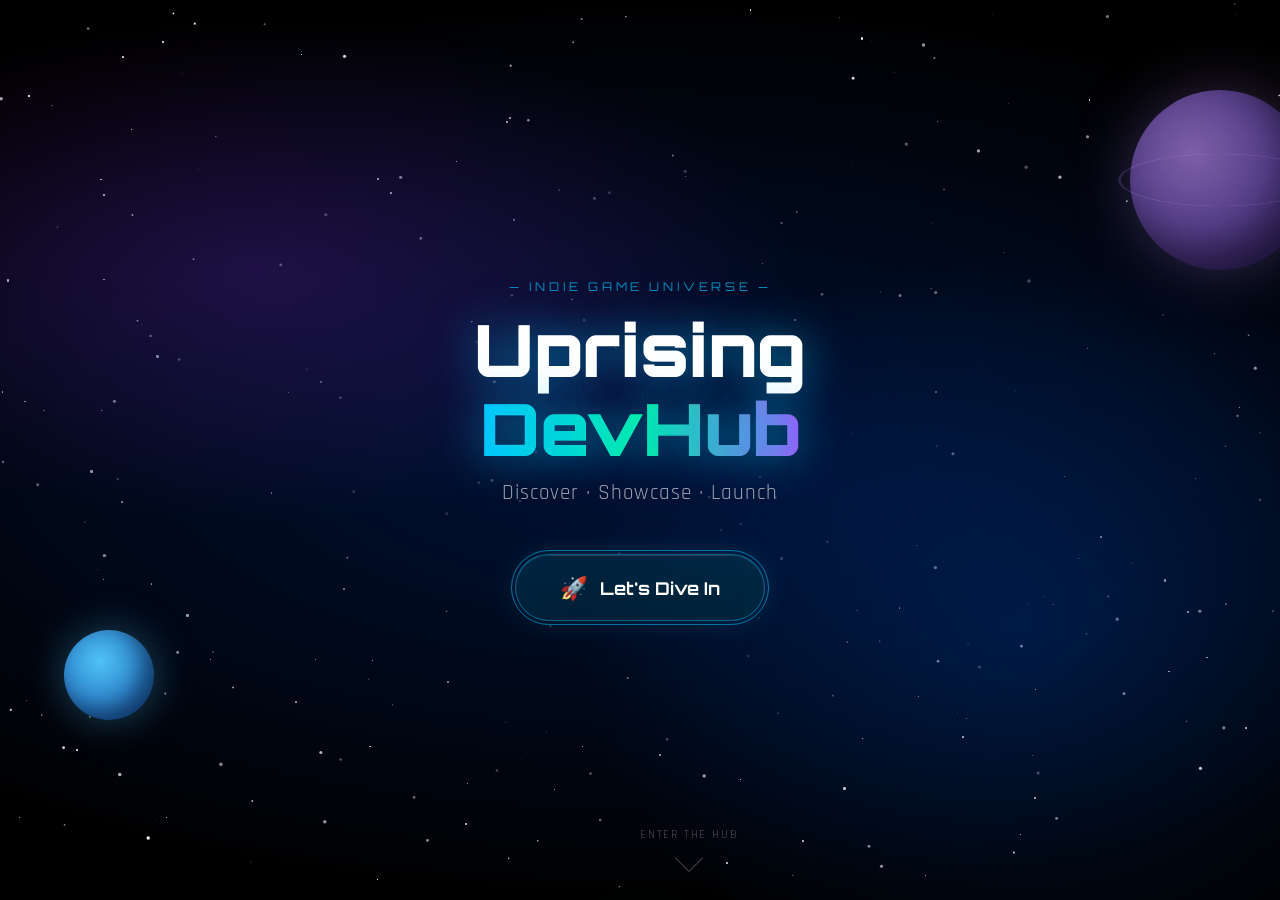
==== index.html @ bcd0bb3f "Add files via upload" ====
<!doctype html>
<html lang="en">
<head>
  <meta charset="utf-8"/>
  <meta name="viewport" content="width=device-width,initial-scale=1"/>
  <title>Uprising DevHub</title>
  <link rel="preconnect" href="https://fonts.googleapis.com">
  <link href="https://fonts.googleapis.com/css2?family=Orbitron:wght@400;700;900&family=Rajdhani:wght@300;400;600&display=swap" rel="stylesheet">
  <style>
    *{box-sizing:border-box;margin:0;padding:0}
    html,body{width:100%;height:100%;overflow:hidden;background:#000;font-family:'Rajdhani',sans-serif}

    /* ── Stars ── */
    #stars{position:fixed;inset:0;z-index:0}
    .star{position:absolute;border-radius:50%;background:#fff;animation:twinkle var(--d,3s) infinite alternate}
    @keyframes twinkle{from{opacity:var(--min,0.2)}to{opacity:var(--max,1)}}

    /* ── Nebula bg ── */
    #nebula{position:fixed;inset:0;z-index:1;
      background:
        radial-gradient(ellipse 60% 40% at 20% 30%, rgba(120,40,200,0.25) 0%, transparent 70%),
        radial-gradient(ellipse 50% 60% at 80% 70%, rgba(0,100,255,0.2) 0%, transparent 70%),
        radial-gradient(ellipse 80% 50% at 50% 50%, rgba(0,20,60,0.9) 0%, transparent 100%);
    }

    /* ── Planets ── */
    .planet{position:fixed;border-radius:50%;z-index:2;animation:float var(--ft,8s) ease-in-out infinite alternate}
    @keyframes float{0%{transform:translateY(0) rotate(0deg)}100%{transform:translateY(-18px) rotate(5deg)}}
    #planet1{width:180px;height:180px;right:-30px;top:10%;
      background:radial-gradient(circle at 35% 35%, #7b5ea7, #2d1b69);
      box-shadow:0 0 60px rgba(123,94,167,0.4), inset -20px -20px 40px rgba(0,0,0,0.5);
      --ft:10s}
    #planet1::after{content:'';position:absolute;inset:-12px;border-radius:50%;border:3px solid rgba(200,160,255,0.15);transform:rotateX(75deg)}
    #planet2{width:90px;height:90px;left:5%;bottom:20%;
      background:radial-gradient(circle at 40% 35%, #4fc3f7, #0d47a1);
      box-shadow:0 0 40px rgba(79,195,247,0.35), inset -10px -10px 20px rgba(0,0,0,0.4);
      --ft:13s}

    /* ── Main content ── */
    #landing{position:fixed;inset:0;z-index:10;display:flex;flex-direction:column;align-items:center;justify-content:center;text-align:center;padding:20px}

    .logo-badge{font-family:'Orbitron',sans-serif;font-size:0.75rem;letter-spacing:0.3em;color:rgba(0,198,255,0.7);text-transform:uppercase;margin-bottom:16px;animation:fadeUp 1s ease 0.2s both}

    h1{font-family:'Orbitron',sans-serif;font-size:clamp(2.2rem,6vw,4.5rem);font-weight:900;color:#fff;line-height:1.1;margin-bottom:12px;animation:fadeUp 1s ease 0.4s both;
      text-shadow:0 0 40px rgba(0,198,255,0.5), 0 0 80px rgba(0,198,255,0.2)}
    h1 span{
      background:linear-gradient(90deg,#00C6FF,#00F5A0,#a855f7);
      -webkit-background-clip:text;-webkit-text-fill-color:transparent;background-clip:text}

    .tagline{font-size:clamp(1rem,2.5vw,1.3rem);color:rgba(255,255,255,0.6);margin-bottom:48px;letter-spacing:0.05em;animation:fadeUp 1s ease 0.6s both}

    /* ── Dive In Button ── */
    #diveBtn{
      position:relative;
      font-family:'Orbitron',sans-serif;font-size:1.1rem;font-weight:700;
      color:#fff;background:transparent;border:0;cursor:pointer;
      padding:0;animation:fadeUp 1s ease 0.8s both;
      outline:none;
    }
    .btn-ring{
      position:relative;display:flex;align-items:center;justify-content:center;gap:12px;
      padding:18px 44px;border-radius:60px;
      background:linear-gradient(135deg,rgba(0,198,255,0.12),rgba(0,245,160,0.08));
      border:1px solid rgba(0,198,255,0.4);
      backdrop-filter:blur(10px);
      box-shadow:0 0 30px rgba(0,198,255,0.15), inset 0 1px 0 rgba(255,255,255,0.1);
      transition:all 0.3s ease;
    }
    #diveBtn:hover .btn-ring{
      background:linear-gradient(135deg,rgba(0,198,255,0.22),rgba(0,245,160,0.15));
      border-color:rgba(0,198,255,0.7);
      box-shadow:0 0 50px rgba(0,198,255,0.3), 0 0 100px rgba(0,198,255,0.1), inset 0 1px 0 rgba(255,255,255,0.15);
      transform:scale(1.04);
    }
    .btn-icon{font-size:1.4rem;transition:transform 0.3s ease}
    #diveBtn:hover .btn-icon{transform:rotate(45deg) scale(1.2)}
    .btn-pulse{
      position:absolute;inset:-4px;border-radius:64px;
      border:1px solid rgba(0,198,255,0.3);
      animation:pulse-ring 2s ease infinite;
    }
    .btn-pulse2{animation-delay:1s}
    @keyframes pulse-ring{0%{transform:scale(1);opacity:0.6}100%{transform:scale(1.15);opacity:0}}

    @keyframes fadeUp{from{opacity:0;transform:translateY(28px)}to{opacity:1;transform:translateY(0)}}

    /* ── Scroll hint ── */
    .scroll-hint{position:fixed;bottom:32px;left:50%;transform:translateX(-50%);z-index:10;display:flex;flex-direction:column;align-items:center;gap:6px;color:rgba(255,255,255,0.3);font-size:0.75rem;letter-spacing:0.15em;text-transform:uppercase;animation:fadeUp 1s ease 1.2s both}
    .scroll-chevron{width:20px;height:20px;border-right:1px solid rgba(255,255,255,0.25);border-bottom:1px solid rgba(255,255,255,0.25);transform:rotate(45deg);animation:bounce 1.5s ease infinite}
    @keyframes bounce{0%,100%{transform:rotate(45deg) translateY(0)}50%{transform:rotate(45deg) translateY(5px)}}

    /* ── LAUNCH SEQUENCE ── */
    #launchOverlay{
      position:fixed;inset:0;z-index:100;
      pointer-events:none;
      opacity:0;
    }

    /* rocket */
    #rocket{
      position:fixed;z-index:110;
      left:50%;bottom:-120px;
      transform:translateX(-50%);
      width:60px;
      transition:none;
      filter:drop-shadow(0 0 20px rgba(0,198,255,0.8));
    }

    /* flame */
    #flame{
      position:fixed;z-index:109;
      left:50%;bottom:-180px;
      transform:translateX(-50%);
      width:28px;
      opacity:0;
    }

    /* space station */
    #spaceStation{
      position:fixed;inset:0;z-index:200;
      display:flex;align-items:center;justify-content:center;
      opacity:0;pointer-events:none;
      background:radial-gradient(ellipse at center, rgba(0,20,50,0.95) 0%, #000 100%);
    }
    #stationArt{
      font-size:120px;
      animation:stationSpin 20s linear infinite;
      filter:drop-shadow(0 0 40px rgba(0,198,255,0.6));
    }
    @keyframes stationSpin{from{transform:rotate(0deg)}to{transform:rotate(360deg)}}
    #stationRing{
      position:absolute;width:300px;height:300px;border-radius:50%;
      border:2px solid rgba(0,198,255,0.3);
      animation:ringPulse 2s ease infinite;
    }
    @keyframes ringPulse{0%,100%{box-shadow:0 0 20px rgba(0,198,255,0.2)}50%{box-shadow:0 0 60px rgba(0,198,255,0.5)}}
    #dockText{
      position:absolute;bottom:80px;
      font-family:'Orbitron',sans-serif;color:rgba(0,198,255,0.8);
      font-size:0.9rem;letter-spacing:0.2em;
      opacity:0;animation:none;
    }

    /* transition wipe */
    #wipe{
      position:fixed;inset:0;z-index:300;
      background:linear-gradient(135deg,#000 0%,#001030 50%,#000520 100%);
      transform:translateY(100%);
    }
  </style>
</head>
<body>

<canvas id="stars"></canvas>
<div id="nebula"></div>
<div class="planet" id="planet1"></div>
<div class="planet" id="planet2"></div>

<div id="landing">
  <div class="logo-badge">— Indie Game Universe —</div>
  <h1>Uprising<br><span>DevHub</span></h1>
  <p class="tagline">Discover · Showcase · Launch</p>

  <button id="diveBtn" onclick="beginLaunch()">
    <div class="btn-pulse"></div>
    <div class="btn-pulse btn-pulse2"></div>
    <div class="btn-ring">
      <span class="btn-icon">🚀</span>
      <span>Let's Dive In</span>
    </div>
  </button>
</div>

<div class="scroll-hint">
  <span>Enter the hub</span>
  <div class="scroll-chevron"></div>
</div>

<!-- Rocket SVG -->
<svg id="rocket" viewBox="0 0 60 100" fill="none" xmlns="http://www.w3.org/2000/svg">
  <path d="M30 5 C20 20 15 45 15 60 L30 68 L45 60 C45 45 40 20 30 5Z" fill="url(#rg1)"/>
  <path d="M15 60 L5 80 L20 72Z" fill="#00C6FF" opacity="0.8"/>
  <path d="M45 60 L55 80 L40 72Z" fill="#00C6FF" opacity="0.8"/>
  <ellipse cx="30" cy="38" rx="7" ry="9" fill="rgba(0,220,255,0.3)" stroke="#00C6FF" stroke-width="1"/>
  <circle cx="30" cy="68" r="5" fill="#00F5A0"/>
  <defs>
    <linearGradient id="rg1" x1="30" y1="5" x2="30" y2="68" gradientUnits="userSpaceOnUse">
      <stop offset="0%" stop-color="#e0e0ff"/>
      <stop offset="100%" stop-color="#7090ff"/>
    </linearGradient>
  </defs>
</svg>

<!-- Flame -->
<svg id="flame" viewBox="0 0 28 60" fill="none" xmlns="http://www.w3.org/2000/svg">
  <path d="M14 0 C8 15 4 30 8 50 C11 58 17 58 20 50 C24 30 20 15 14 0Z" fill="url(#fg1)" opacity="0.9"/>
  <path d="M14 0 C10 20 9 35 12 48 C13 54 16 54 17 48 C19 35 18 20 14 0Z" fill="url(#fg2)"/>
  <defs>
    <linearGradient id="fg1" x1="14" y1="0" x2="14" y2="60" gradientUnits="userSpaceOnUse">
      <stop offset="0%" stop-color="#fff7a0"/>
      <stop offset="40%" stop-color="#ff6a00"/>
      <stop offset="100%" stop-color="transparent"/>
    </linearGradient>
    <linearGradient id="fg2" x1="14" y1="0" x2="14" y2="60" gradientUnits="userSpaceOnUse">
      <stop offset="0%" stop-color="#fff"/>
      <stop offset="60%" stop-color="#ffcc00"/>
      <stop offset="100%" stop-color="transparent"/>
    </linearGradient>
  </defs>
</svg>

<!-- Space Station -->
<div id="spaceStation">
  <div id="stationRing"></div>
  <div id="stationArt">🛸</div>
  <div id="dockText">DOCKING IN PROGRESS...</div>
</div>

<!-- Wipe -->
<div id="wipe"></div>

<script>
  // ── Generate stars ──
  const canvas = document.getElementById('stars');
  const ctx = canvas.getContext('2d');
  function drawStars(){
    canvas.width = window.innerWidth;
    canvas.height = window.innerHeight;
    ctx.clearRect(0,0,canvas.width,canvas.height);
    for(let i=0;i<220;i++){
      const x = Math.random()*canvas.width;
      const y = Math.random()*canvas.height;
      const r = Math.random()*1.6+0.2;
      const alpha = Math.random()*0.7+0.3;
      ctx.beginPath();
      ctx.arc(x,y,r,0,Math.PI*2);
      ctx.fillStyle=`rgba(255,255,255,${alpha})`;
      ctx.fill();
    }
  }
  drawStars();
  window.addEventListener('resize', drawStars);

  // Twinkling via CSS after draw
  function addTwinkleStars(){
    const container = document.createElement('div');
    container.style.cssText='position:fixed;inset:0;z-index:0;pointer-events:none';
    for(let i=0;i<80;i++){
      const s = document.createElement('div');
      const size = Math.random()*2+0.5;
      s.className='star';
      s.style.cssText=`
        left:${Math.random()*100}%;top:${Math.random()*100}%;
        width:${size}px;height:${size}px;
        --d:${(Math.random()*3+1).toFixed(1)}s;
        --min:${(Math.random()*0.1).toFixed(2)};
        --max:${(Math.random()*0.5+0.5).toFixed(2)};
        animation-delay:${(Math.random()*3).toFixed(1)}s
      `;
      container.appendChild(s);
    }
    document.body.appendChild(container);
  }
  addTwinkleStars();

  // ── Launch Sequence ──
  function beginLaunch(){
    document.getElementById('diveBtn').style.pointerEvents='none';
    const rocket = document.getElementById('rocket');
    const flame = document.getElementById('flame');
    const station = document.getElementById('spaceStation');
    const dockText = document.getElementById('dockText');
    const wipe = document.getElementById('wipe');

    // Phase 1: Flame appears
    flame.style.transition='opacity 0.3s';
    flame.style.opacity='1';

    // Rocket starts at center bottom
    rocket.style.transition='none';
    rocket.style.left='50%';
    rocket.style.bottom='-120px';
    rocket.style.transform='translateX(-50%)';
    flame.style.left='50%';
    flame.style.transform='translateX(-50%)';

    // Phase 2: Liftoff
    setTimeout(()=>{
      rocket.style.transition='bottom 2.2s cubic-bezier(0.25,0.1,0.1,1), opacity 0.4s';
      flame.style.transition='bottom 2.2s cubic-bezier(0.25,0.1,0.1,1), opacity 0.4s';
      rocket.style.bottom='130vh';
      flame.style.bottom='125vh';

      // Fade out landing content
      document.getElementById('landing').style.transition='opacity 0.8s';
      document.getElementById('landing').style.opacity='0';
      document.querySelector('.scroll-hint').style.opacity='0';
      document.getElementById('nebula').style.transition='opacity 1s';
      document.getElementById('nebula').style.opacity='0';
    }, 300);

    // Phase 3: Space station appears
    setTimeout(()=>{
      flame.style.opacity='0';
      station.style.transition='opacity 0.8s';
      station.style.opacity='1';
      station.style.pointerEvents='auto';
    }, 2000);

    // Phase 4: Dock text
    setTimeout(()=>{
      dockText.style.transition='opacity 0.5s';
      dockText.style.opacity='1';
    }, 2600);

    // Phase 5: Wipe to main site
    setTimeout(()=>{
      wipe.style.transition='transform 0.9s cubic-bezier(0.76,0,0.24,1)';
      wipe.style.transform='translateY(0%)';
    }, 3400);

    // Phase 6: Navigate
    setTimeout(()=>{
      window.location.href='hub.html';
    }, 4200);
  }
</script>
</body>
</html>
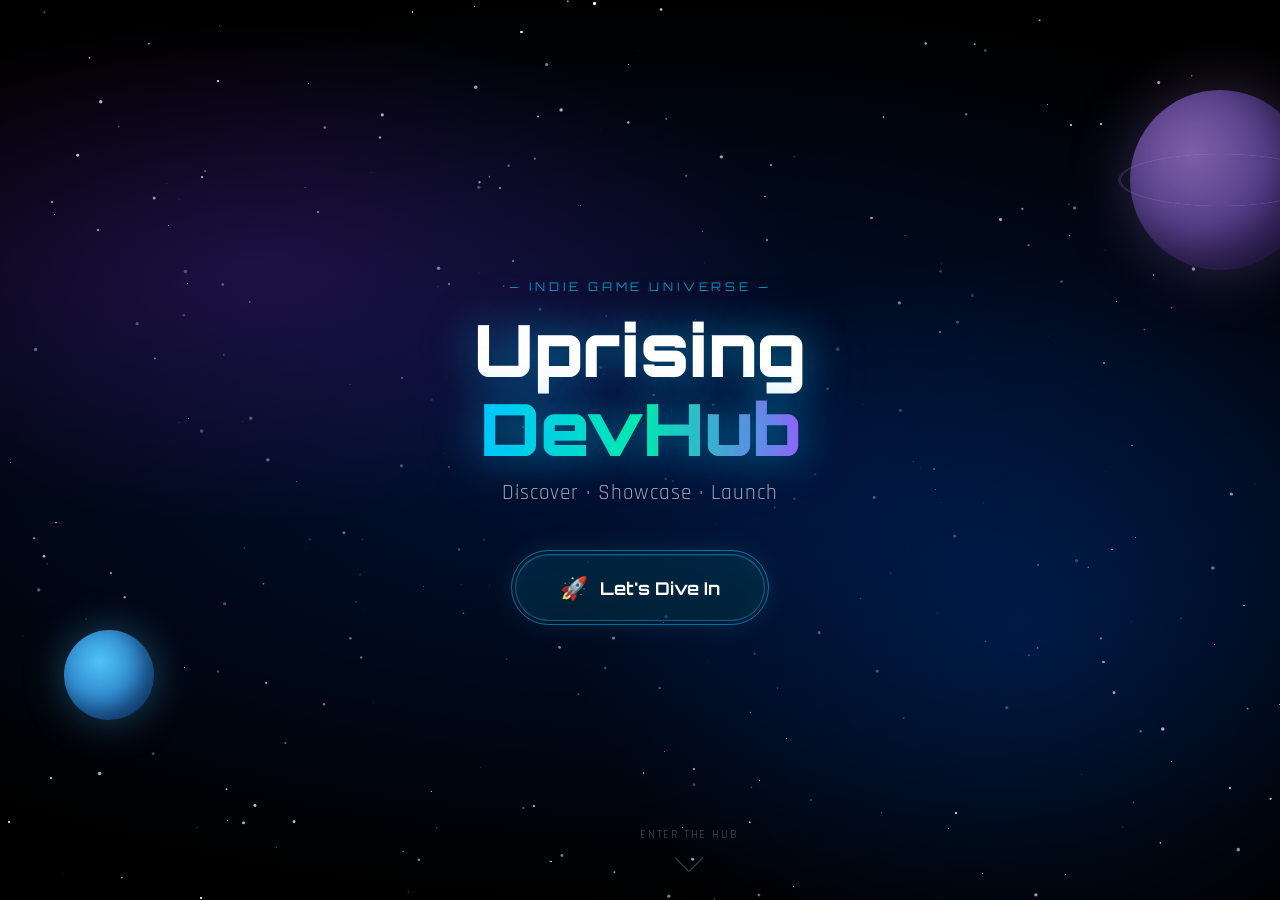
==== commit 3360daad: "Install Vercel Web Analytics Implemented Vercel Web Analytics for this project.  ## Project Analysis" ====
--- a/index.html
+++ b/index.html
@@ -6,6 +6,10 @@
   <title>Uprising DevHub</title>
   <link rel="preconnect" href="https://fonts.googleapis.com">
   <link href="https://fonts.googleapis.com/css2?family=Orbitron:wght@400;700;900&family=Rajdhani:wght@300;400;600&display=swap" rel="stylesheet">
+  <script>
+    window.va = window.va || function () { (window.vaq = window.vaq || []).push(arguments); };
+  </script>
+  <script defer src="/_vercel/insights/script.js"></script>
   <style>
     *{box-sizing:border-box;margin:0;padding:0}
     html,body{width:100%;height:100%;overflow:hidden;background:#000;font-family:'Rajdhani',sans-serif}
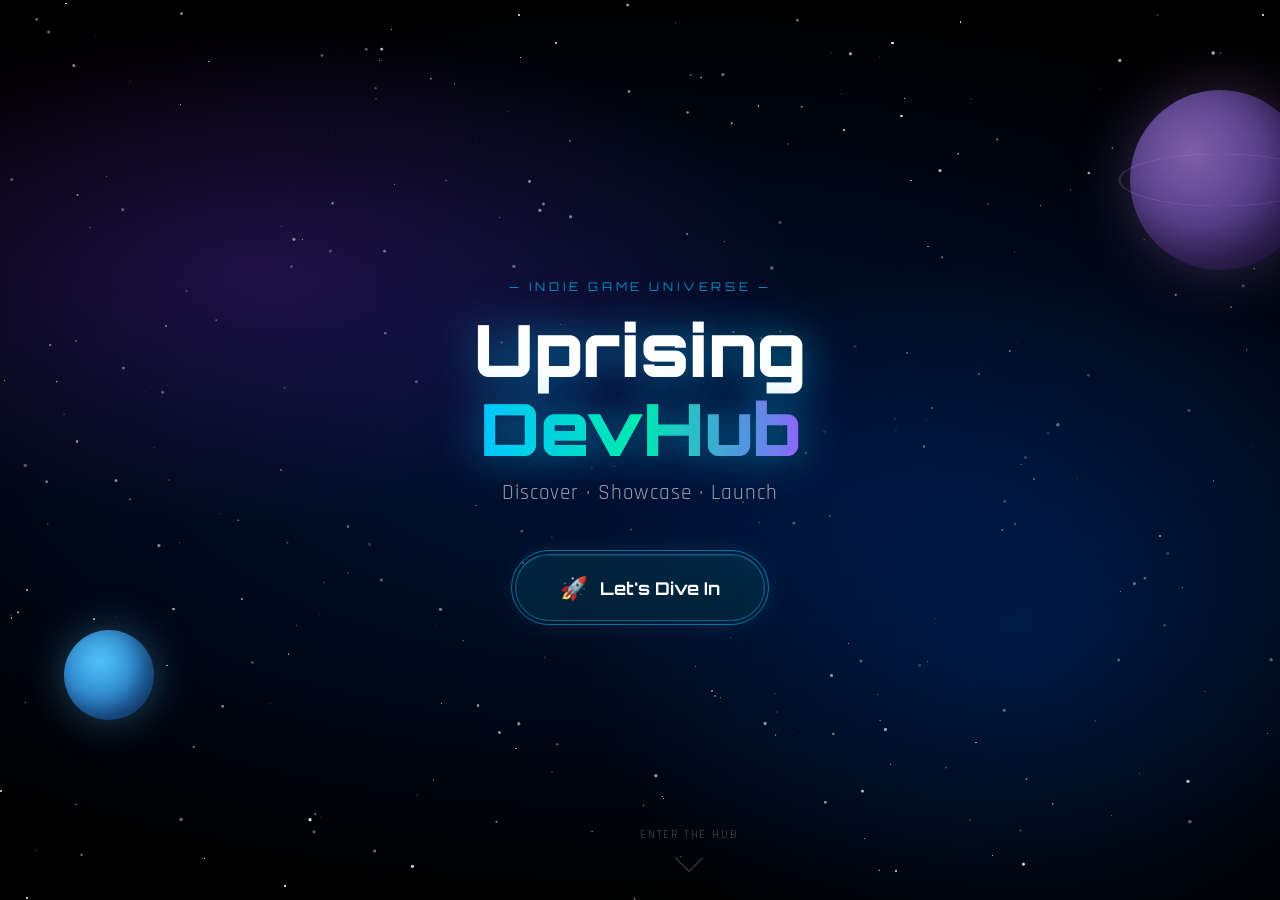
==== commit 7dc257ae: "Add files via upload" ====
--- a/index.html
+++ b/index.html
@@ -6,10 +6,6 @@
   <title>Uprising DevHub</title>
   <link rel="preconnect" href="https://fonts.googleapis.com">
   <link href="https://fonts.googleapis.com/css2?family=Orbitron:wght@400;700;900&family=Rajdhani:wght@300;400;600&display=swap" rel="stylesheet">
-  <script>
-    window.va = window.va || function () { (window.vaq = window.vaq || []).push(arguments); };
-  </script>
-  <script defer src="/_vercel/insights/script.js"></script>
   <style>
     *{box-sizing:border-box;margin:0;padding:0}
     html,body{width:100%;height:100%;overflow:hidden;background:#000;font-family:'Rajdhani',sans-serif}
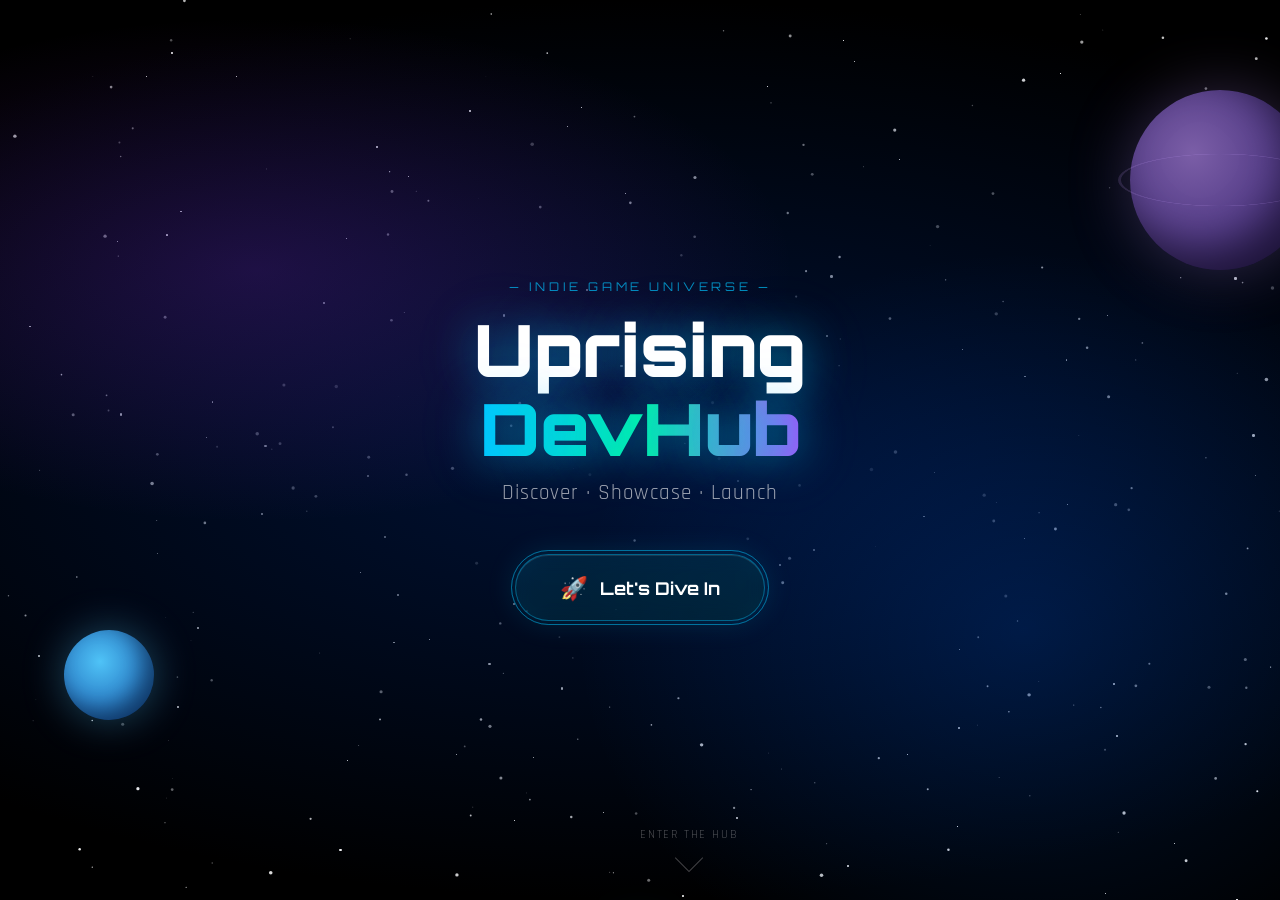
==== commit 5f91d51d: "Install Vercel Web Analytics Integration Implemented Vercel Web Analytics for the Uprising Dev Hub p" ====
--- a/index.html
+++ b/index.html
@@ -4,6 +4,10 @@
   <meta charset="utf-8"/>
   <meta name="viewport" content="width=device-width,initial-scale=1"/>
   <title>Uprising DevHub</title>
+  <script>
+    window.va = window.va || function () { (window.vaq = window.vaq || []).push(arguments); };
+  </script>
+  <script defer src="/_vercel/insights/script.js"></script>
   <link rel="preconnect" href="https://fonts.googleapis.com">
   <link href="https://fonts.googleapis.com/css2?family=Orbitron:wght@400;700;900&family=Rajdhani:wght@300;400;600&display=swap" rel="stylesheet">
   <style>
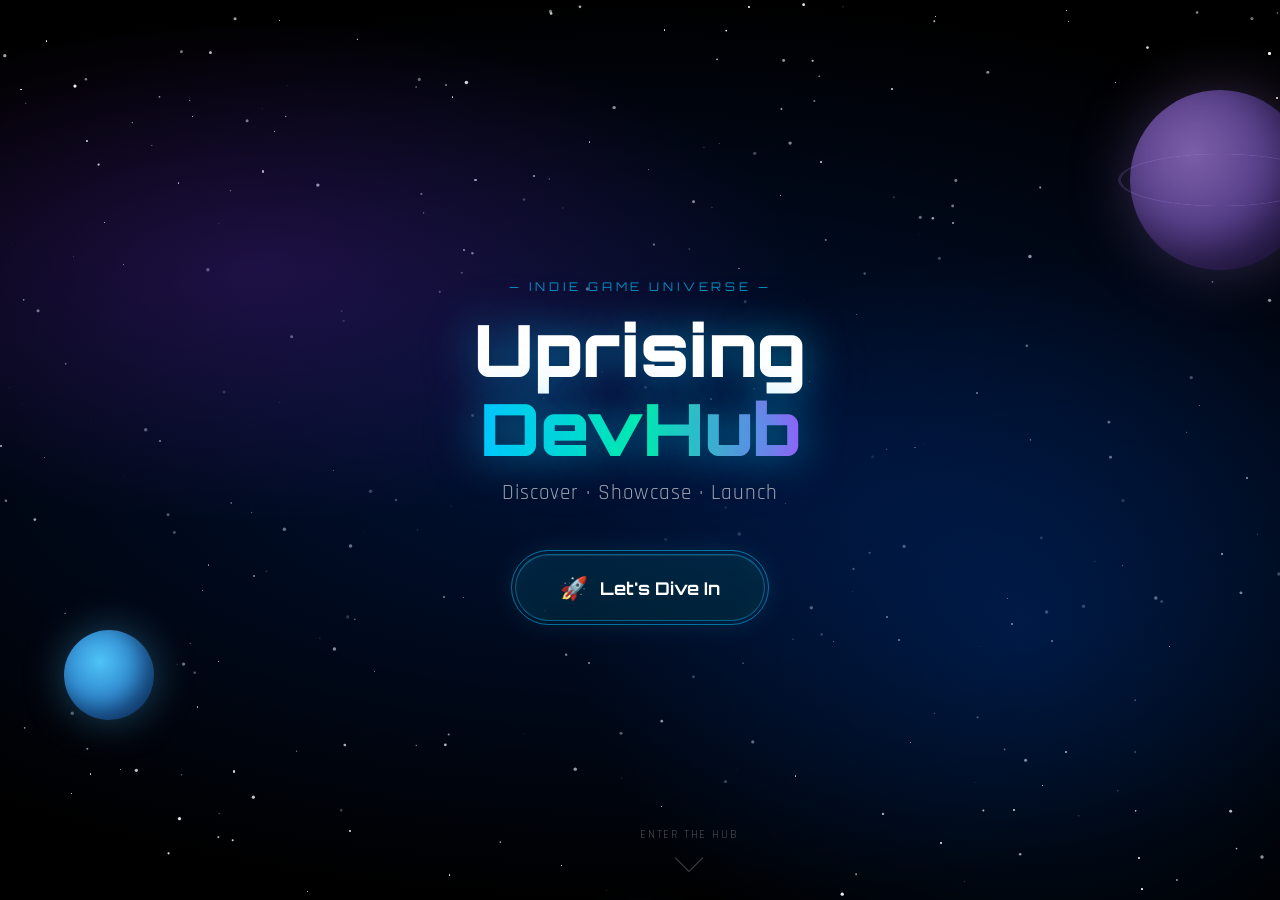
==== commit 41f7aa90: "Add files via upload" ====
--- a/index.html
+++ b/index.html
@@ -2,12 +2,29 @@
 <html lang="en">
 <head>
   <meta charset="utf-8"/>
+  <!-- SEO + Social Preview -->
+  <meta name="description" content="Uprising DevHub — Discover, showcase and launch indie games from developers across the galaxy.">
+  <meta name="keywords" content="indie games, game showcase, game developer, upload games, indie dev hub">
+  <meta name="author" content="Uprising DevHub">
+  <meta name="theme-color" content="#00D4FF">
+
+  <!-- Open Graph (Facebook, WhatsApp, Discord, Google) -->
+  <meta property="og:type" content="website">
+  <meta property="og:title" content="Uprising DevHub — Indie Game Universe">
+  <meta property="og:description" content="Discover, showcase and launch indie games from developers across the galaxy.">
+  <meta property="og:image" content="https://uprising-dev-hub-remastered.vercel.app/og-image.jpg">
+  <meta property="og:image:width" content="1200">
+  <meta property="og:image:height" content="630">
+  <meta property="og:url" content="https://uprising-dev-hub-remastered.vercel.app">
+  <meta property="og:site_name" content="Uprising DevHub">
+
+  <!-- Twitter Card -->
+  <meta name="twitter:card" content="summary_large_image">
+  <meta name="twitter:title" content="Uprising DevHub — Indie Game Universe">
+  <meta name="twitter:description" content="Discover, showcase and launch indie games from developers across the galaxy.">
+  <meta name="twitter:image" content="https://uprising-dev-hub-remastered.vercel.app/og-image.jpg">
   <meta name="viewport" content="width=device-width,initial-scale=1"/>
   <title>Uprising DevHub</title>
-  <script>
-    window.va = window.va || function () { (window.vaq = window.vaq || []).push(arguments); };
-  </script>
-  <script defer src="/_vercel/insights/script.js"></script>
   <link rel="preconnect" href="https://fonts.googleapis.com">
   <link href="https://fonts.googleapis.com/css2?family=Orbitron:wght@400;700;900&family=Rajdhani:wght@300;400;600&display=swap" rel="stylesheet">
   <style>
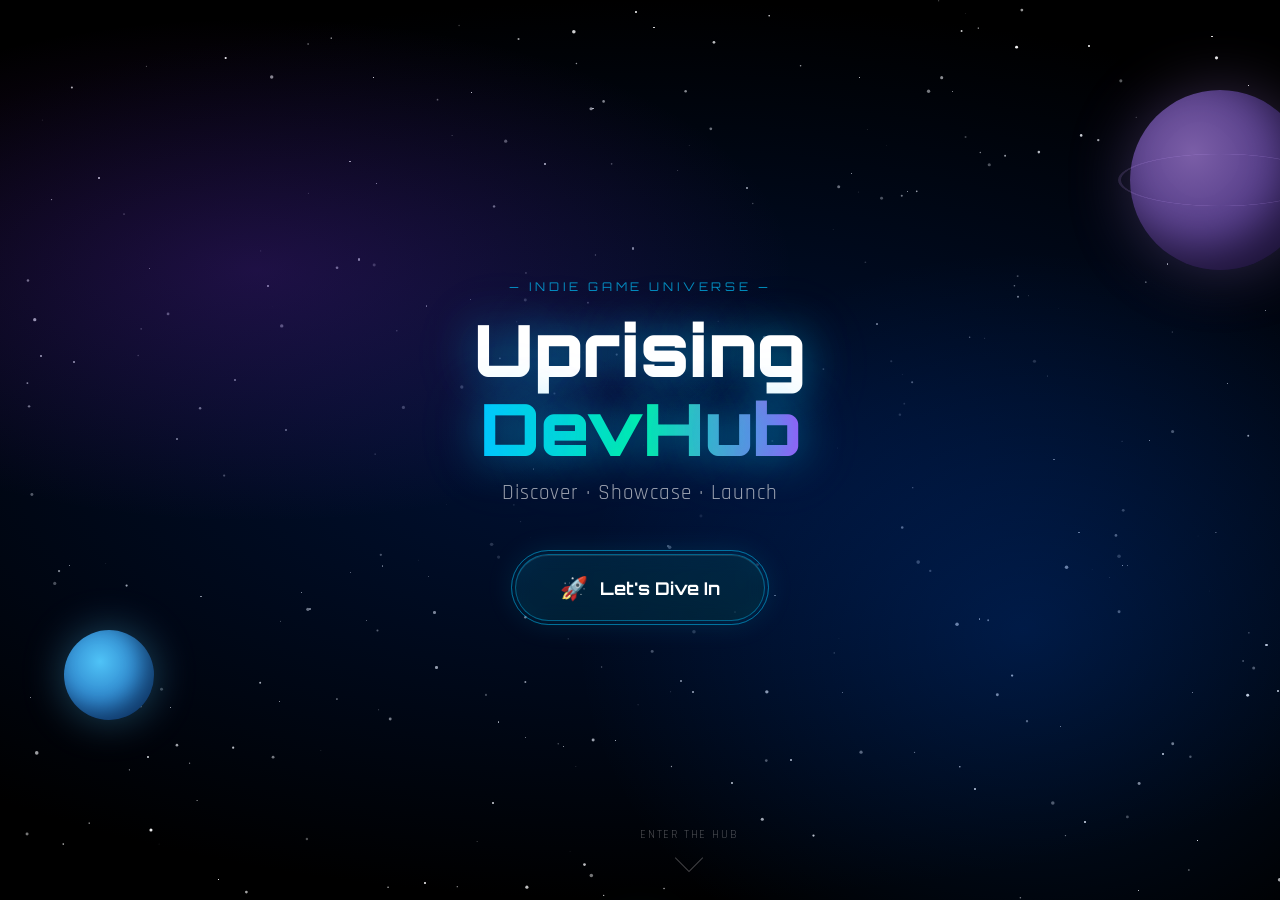
==== commit 3fcc16ab: "Add files via upload" ====
--- a/index.html
+++ b/index.html
@@ -25,6 +25,10 @@
   <meta name="twitter:image" content="https://uprising-dev-hub-remastered.vercel.app/og-image.jpg">
   <meta name="viewport" content="width=device-width,initial-scale=1"/>
   <title>Uprising DevHub</title>
+  <!-- Favicon -->
+  <link rel="icon" type="image/x-icon" href="favicon.ico">
+  <link rel="apple-touch-icon" sizes="512x512" href="favicon-512.png">
+  <link rel="icon" type="image/png" sizes="192x192" href="favicon-192.png">
   <link rel="preconnect" href="https://fonts.googleapis.com">
   <link href="https://fonts.googleapis.com/css2?family=Orbitron:wght@400;700;900&family=Rajdhani:wght@300;400;600&display=swap" rel="stylesheet">
   <style>
